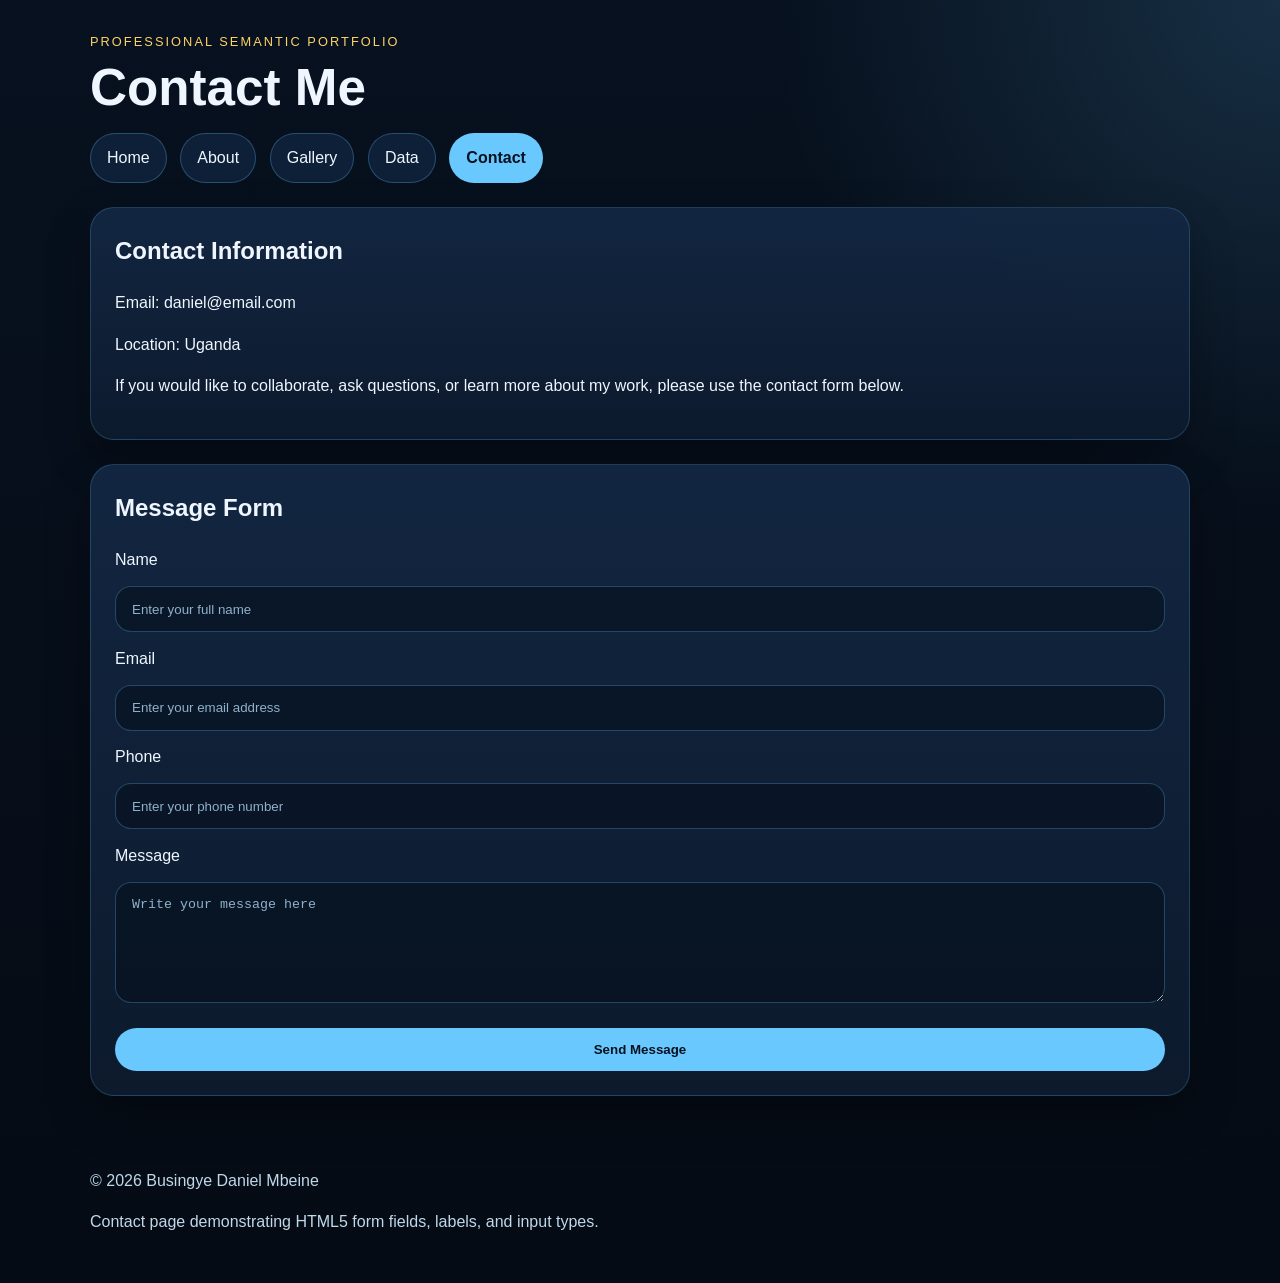
==== contact.html @ a6323097 "Build semantic five-page portfolio structure" ====
<!DOCTYPE html>
<html lang="en">
<head>
    <meta charset="UTF-8">
    <meta name="viewport" content="width=device-width, initial-scale=1.0">
    <title>Contact Daniel | Professional Portfolio</title>
    <link rel="stylesheet" href="style.css">
</head>
<body>
    <!-- Semantic landmarks help browsers and assistive technologies understand the contact page. -->
    <header class="site-header">
        <p class="site-tag">Professional Semantic Portfolio</p>
        <h1>Contact Me</h1>
        <nav class="site-nav" aria-label="Primary">
            <ul>
                <li><a href="index.html">Home</a></li>
                <li><a href="about.html">About</a></li>
                <li><a href="gallery.html">Gallery</a></li>
                <li><a href="data.html">Data</a></li>
                <li><a href="contact.html" aria-current="page">Contact</a></li>
            </ul>
        </nav>
    </header>

    <main class="page-shell">
        <section class="panel">
            <h2>Contact Information</h2>
            <p>Email: daniel@email.com</p>
            <p>Location: Uganda</p>
            <p>
                If you would like to collaborate, ask questions, or learn more about my work, please use the
                contact form below.
            </p>
        </section>

        <!-- Labels are matched with inputs to improve form accessibility and HTML5 validation. -->
        <section class="panel">
            <h2>Message Form</h2>
            <form class="contact-form" action="#" method="post">
                <label for="name">Name</label>
                <input id="name" name="name" type="text" placeholder="Enter your full name" required>

                <label for="email">Email</label>
                <input id="email" name="email" type="email" placeholder="Enter your email address" required>

                <label for="phone">Phone</label>
                <input id="phone" name="phone" type="tel" placeholder="Enter your phone number" required>

                <label for="message">Message</label>
                <textarea id="message" name="message" rows="6" placeholder="Write your message here" required></textarea>

                <button type="submit">Send Message</button>
            </form>
        </section>
    </main>

    <footer class="site-footer">
        <p>&copy; 2026 Busingye Daniel Mbeine</p>
        <p>Contact page demonstrating HTML5 form fields, labels, and input types.</p>
    </footer>
</body>
</html>
---- style.css ----
:root {
    --bg: #07111f;
    --bg-soft: #10233c;
    --panel: #132742;
    --panel-strong: #0d1b2e;
    --line: #69c9ff;
    --text: #eff6ff;
    --muted: #bfd8ea;
    --accent: #ffd166;
    --shadow: 0 20px 45px rgba(0, 0, 0, 0.28);
}

* {
    box-sizing: border-box;
}

html {
    scroll-behavior: smooth;
}

body {
    margin: 0;
    font-family: Arial, sans-serif;
    color: var(--text);
    background:
        radial-gradient(circle at top right, rgba(105, 201, 255, 0.16), transparent 28%),
        linear-gradient(180deg, var(--bg) 0%, #050b14 100%);
    line-height: 1.6;
    animation: fade-in 0.8s ease;
}

img,
video {
    max-width: 100%;
    display: block;
    border-radius: 18px;
}

a {
    color: inherit;
    text-decoration: none;
    transition: opacity 0.25s ease;
}

a:hover {
    opacity: 0.84;
}

.site-header,
.page-shell,
.site-footer {
    width: min(1100px, calc(100% - 2rem));
    margin: 0 auto;
}

.site-header {
    padding: 2rem 0 1.5rem;
}

.site-tag,
.eyebrow {
    margin: 0 0 0.5rem;
    text-transform: uppercase;
    letter-spacing: 0.16em;
    color: var(--accent);
    font-size: 0.8rem;
}

.site-header h1 {
    margin: 0 0 1rem;
    font-size: clamp(2rem, 4vw, 3.6rem);
    line-height: 1.1;
}

.site-nav ul {
    list-style: none;
    padding: 0;
    margin: 0;
    display: flex;
    flex-wrap: wrap;
    gap: 0.85rem;
}

.site-nav a {
    display: inline-block;
    padding: 0.7rem 1rem;
    border: 1px solid rgba(105, 201, 255, 0.28);
    border-radius: 999px;
    background: rgba(19, 39, 66, 0.72);
}

.site-nav a[aria-current="page"] {
    background: var(--line);
    color: #07111f;
    font-weight: 700;
}

.page-shell {
    padding-bottom: 2rem;
}

.panel {
    margin-bottom: 1.5rem;
    padding: 1.5rem;
    border: 1px solid rgba(105, 201, 255, 0.2);
    border-radius: 24px;
    background: linear-gradient(180deg, rgba(19, 39, 66, 0.96), rgba(13, 27, 46, 0.96));
    box-shadow: var(--shadow);
}

.panel h2,
.panel h3,
figure figcaption {
    margin-top: 0;
}

.hero-panel {
    display: grid;
    grid-template-columns: 2fr 1fr;
    gap: 1.5rem;
    align-items: stretch;
}

.hero-copy h2 {
    margin-bottom: 0.75rem;
    font-size: clamp(1.8rem, 3vw, 2.8rem);
    line-height: 1.15;
}

.accent-panel {
    background: linear-gradient(180deg, rgba(255, 209, 102, 0.18), rgba(19, 39, 66, 0.95));
}

.button-link,
button {
    display: inline-block;
    margin-top: 0.75rem;
    padding: 0.85rem 1.2rem;
    border: none;
    border-radius: 999px;
    background: var(--line);
    color: #07111f;
    font-weight: 700;
    cursor: pointer;
    transition: transform 0.25s ease, background 0.25s ease;
}

.button-link:hover,
button:hover {
    transform: translateY(-2px) scale(1.01);
    background: #94ddff;
    opacity: 1;
}

.feature-grid,
.media-grid {
    display: grid;
    grid-template-columns: repeat(3, minmax(0, 1fr));
    gap: 1.5rem;
}

.check-list,
.timeline-list {
    margin: 0;
    padding-left: 1.2rem;
}

.term-list dt {
    margin-top: 1rem;
    font-weight: 700;
    color: var(--accent);
}

.term-list dd {
    margin: 0.35rem 0 0;
    color: var(--muted);
}

figure {
    margin: 0;
}

figcaption {
    margin-top: 0.9rem;
    color: var(--muted);
}

.media-video video {
    width: 100%;
}

table {
    width: 100%;
    border-collapse: collapse;
}

caption {
    margin-bottom: 0.9rem;
    text-align: left;
    font-weight: 700;
    color: var(--accent);
}

th,
td {
    padding: 0.95rem;
    border: 1px solid rgba(105, 201, 255, 0.24);
    text-align: left;
    vertical-align: top;
}

thead th,
tfoot th,
tfoot td {
    background: rgba(105, 201, 255, 0.1);
}

.contact-form {
    display: grid;
    gap: 0.85rem;
}

input,
textarea {
    width: 100%;
    padding: 0.9rem 1rem;
    border: 1px solid rgba(105, 201, 255, 0.28);
    border-radius: 16px;
    background: rgba(7, 17, 31, 0.65);
    color: var(--text);
}

input::placeholder,
textarea::placeholder {
    color: #8fb1c9;
}

.site-footer {
    padding: 0 0 2rem;
    color: var(--muted);
}

@keyframes fade-in {
    from {
        opacity: 0;
        transform: translateY(10px);
    }
    to {
        opacity: 1;
        transform: translateY(0);
    }
}

@media (max-width: 900px) {
    .hero-panel,
    .feature-grid,
    .media-grid {
        grid-template-columns: 1fr;
    }
}

@media (max-width: 600px) {
    .site-header,
    .page-shell,
    .site-footer {
        width: min(100% - 1rem, 1100px);
    }

    .panel {
        padding: 1.2rem;
    }

    .site-nav ul {
        gap: 0.6rem;
    }
}
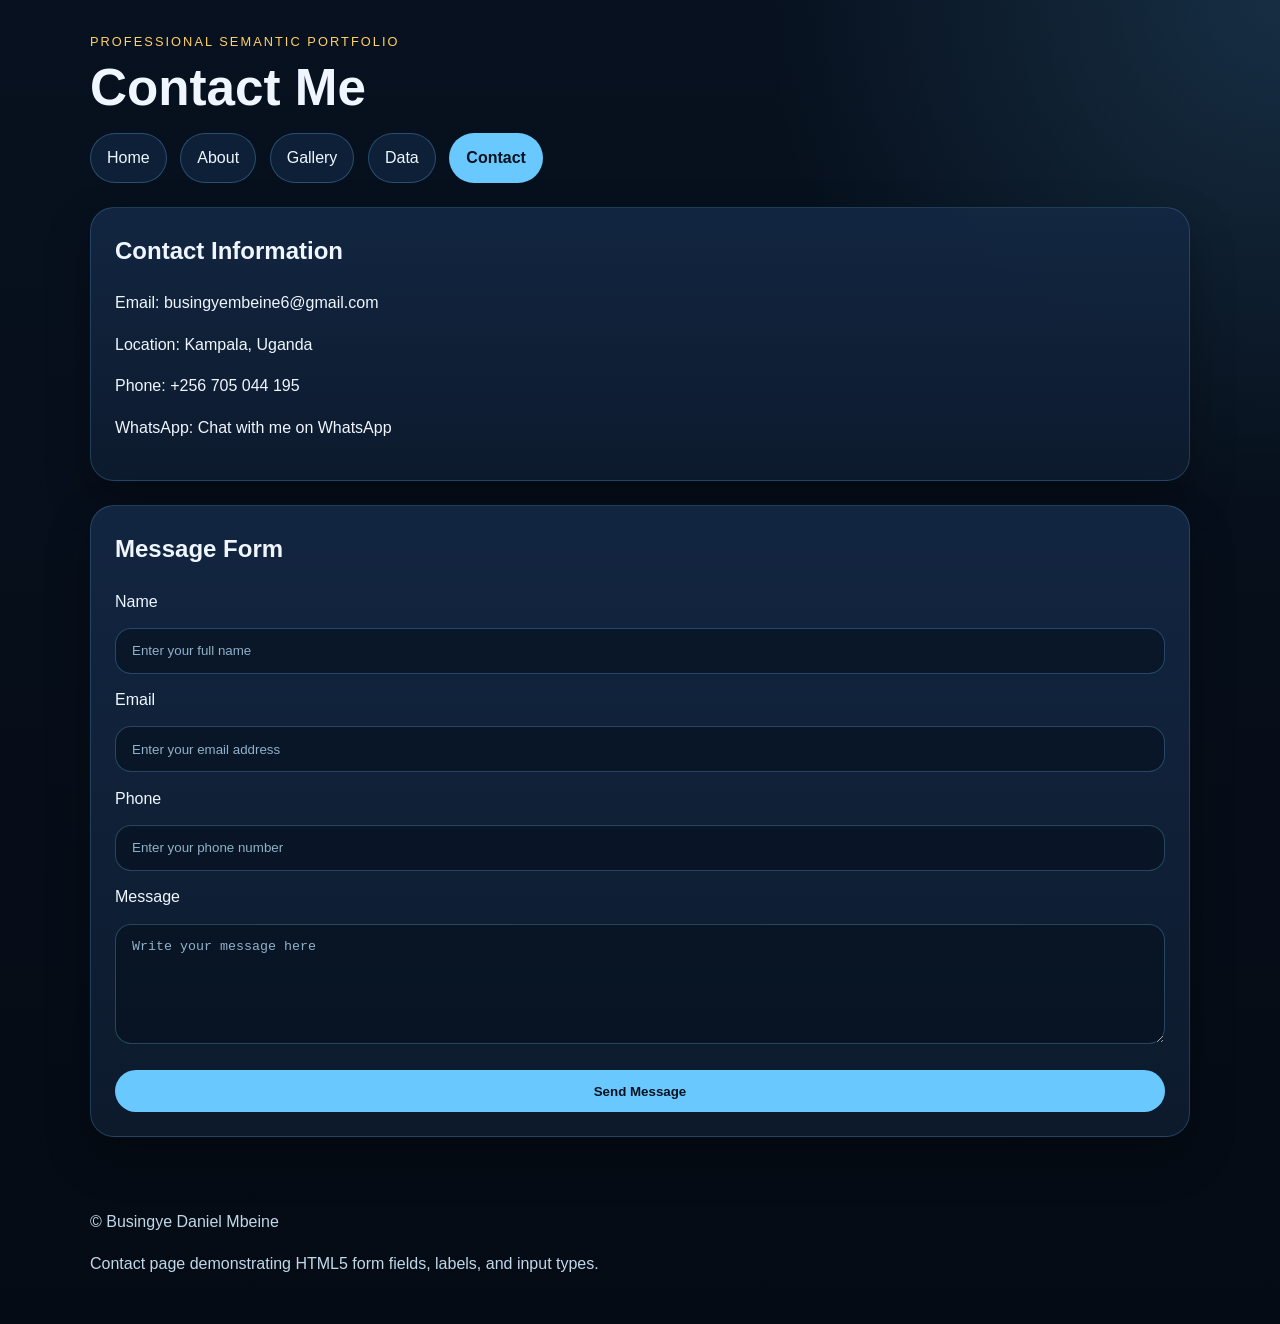
==== commit 72dba1b2: "Update contact.html" ====
--- a/contact.html
+++ b/contact.html
@@ -23,15 +23,36 @@
     </header>
 
     <main class="page-shell">
-        <section class="panel">
-            <h2>Contact Information</h2>
-            <p>Email: daniel@email.com</p>
-            <p>Location: Uganda</p>
-            <p>
-                If you would like to collaborate, ask questions, or learn more about my work, please use the
-                contact form below.
-            </p>
-        </section>
+        
+<section class="panel">
+    <h2>Contact Information</h2>
+
+    <p>
+        Email:
+        <a href="mailto:busingyembeine6@gmail.com">
+            busingyembeine6@gmail.com
+        </a>
+    </p>
+
+    <p>
+        Location: Kampala, Uganda
+    </p>
+
+    <p>
+        Phone:
+        <a href="tel:+256705044195">
+            +256 705 044 195
+        </a>
+    </p>
+
+    <p>
+        WhatsApp:
+        <a href="https://wa.me/256705044195" target="_blank">
+            Chat with me on WhatsApp
+        </a>
+    </p>
+</section>
+
 
         <!-- Labels are matched with inputs to improve form accessibility and HTML5 validation. -->
         <section class="panel">
@@ -55,7 +76,7 @@
     </main>
 
     <footer class="site-footer">
-        <p>&copy; 2026 Busingye Daniel Mbeine</p>
+        <p>&copy;  Busingye Daniel Mbeine</p>
         <p>Contact page demonstrating HTML5 form fields, labels, and input types.</p>
     </footer>
 </body>
